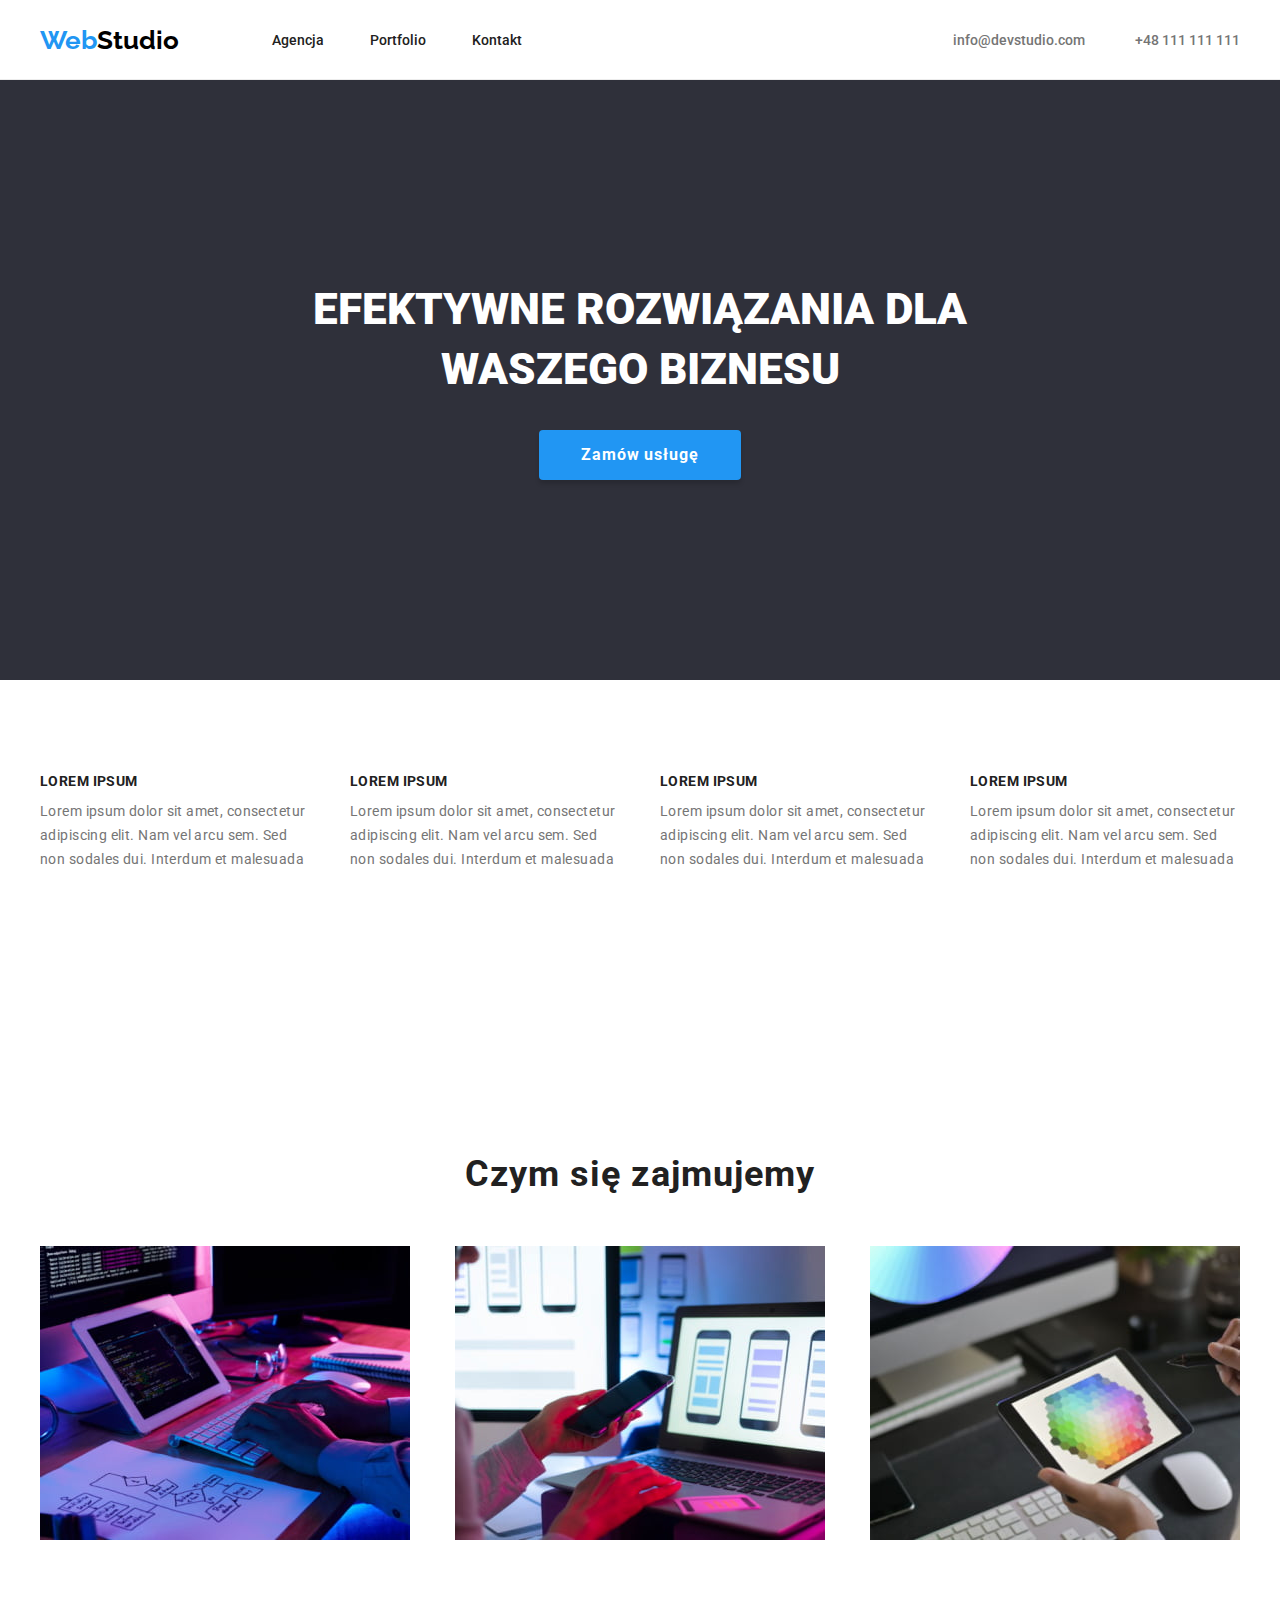
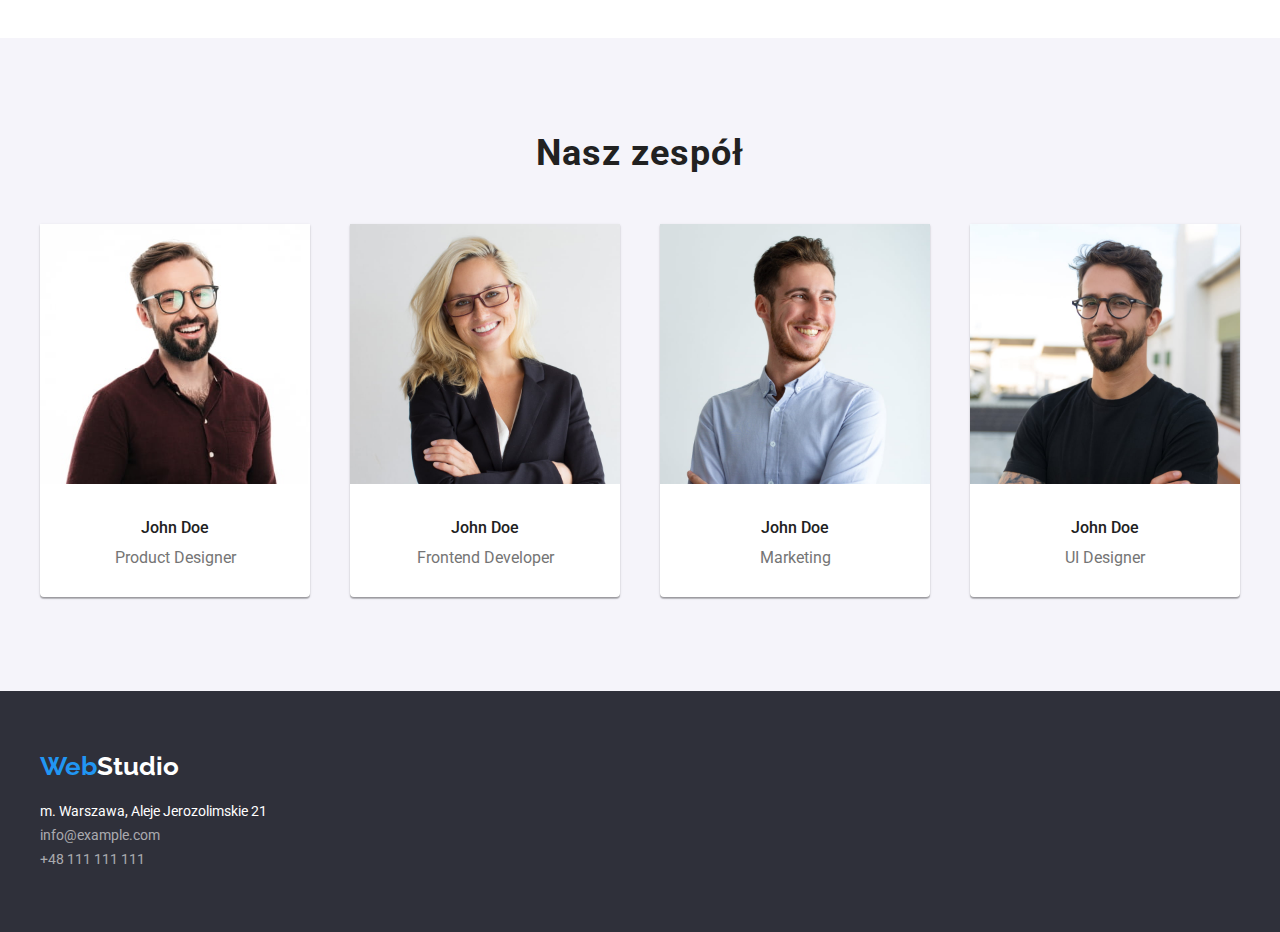
==== index.html @ f836782e "start" ====
<!DOCTYPE html>
<html lang="pl">
  <head>
    <link
    rel="stylesheet"
    href="https://cdnjs.cloudflare.com/ajax/libs/modern-normalize/1.0.0/modern-normalize.min.css"
    />
    <meta charset="utf-8" />
    <meta http-equiv="x-ua-compatible" content="ie=edge" />
    <meta name="viewport" content="width=device-width, initial-scale=1.0" />
    <link rel="stylesheet" href="./css/styles.css" />
    <link rel="preconnect" href="https://fonts.googleapis.com" />
    <link rel="preconnect" href="https://fonts.gstatic.com" crossorigin />
    <link
      href="https://fonts.googleapis.com/css2?family=Raleway:wght@700&family=Roboto:ital,wght@0,400;0,500;0,700;0,900;1,400;1,500;1,700;1,900&display=swap"
      rel="stylesheet"
    />
    <title>WebStudio</title>
  </head>

  <body>
    <!-- Header -->
    <header class="header">
      <div class="container">
        <div class="header-menu">
          <div class="header-menu-items">
            <a
              class="link-webstudio"
              href="https://vigab.github.io/goit-markup-hw-03/"
            >
              <h2 class="web">Web<span class="studio">Studio</span></h2>
            </a>
            <nav>
              <ul class="header-menu-items-nav">
                <li>
                  <a class="header-menu-items-nav-link" href="index.html">Agencja</a>
                </li>
                <li>
                  <a class="header-menu-items-nav-link" href="portfolio.html">Portfolio</a>
                </li>
                <li>
                  <a class="header-menu-items-nav-link" href="kontakt.html">Kontakt</a>
                </li>
              </ul>
              </div>
            </nav>
            <ul class="header-menu-items-contact">
              <li>
                <a class="header-menu-items-contact-link" href="mailto:info@devstudio.com"
                  >info@devstudio.com</a
                >
              </li>
              <li>
                <a class="header-menu-items-contact-link" href="tel:+48111111111"
                  >+48 111 111 111</a
                >
              </li>
            </ul>
        </div>
      </div>
    </header>
    <main>
      <!-- Section 1 -->
      <section class="section-title section">
        <div class="container">
          <h1 class="title-main">EFEKTYWNE ROZWIĄZANIA DLA WASZEGO BIZNESU</h1>
          <button type="button" class="button-main">Zamów usługę
          </button>
        </div>
      </section>
      <!-- Section 2 -->
      <section class="section">
        <div class="container">
          <ul class="section-info">
            <li class="section-info-container">
              <h3 class="section-info-title">LOREM IPSUM</h3>
              <p class="section-info-title-text">
                Lorem ipsum dolor sit amet, consectetur adipiscing elit. Nam vel
                arcu sem. Sed non sodales dui. Interdum et malesuada
              </p>
            </li>
            <li class="section-info-container">
              <h3 class="section-info-title">LOREM IPSUM</h3>
              <p class="section-info-title-text">
                Lorem ipsum dolor sit amet, consectetur adipiscing elit. Nam vel
                arcu sem. Sed non sodales dui. Interdum et malesuada
              </p>
            </li>
            <li class="section-info-container">
              <h3 class="section-info-title">LOREM IPSUM</h3>
              <p class="section-info-title-text">
                Lorem ipsum dolor sit amet, consectetur adipiscing elit. Nam vel
                arcu sem. Sed non sodales dui. Interdum et malesuada
              </p>
            </li>
            <li class="section-info-container">
              <h3 class="section-info-title">LOREM IPSUM</h3>
              <p class="section-info-title-text">
                Lorem ipsum dolor sit amet, consectetur adipiscing elit. Nam vel
                arcu sem. Sed non sodales dui. Interdum et malesuada
              </p>
            </li>
          </ul>
        </div>
      </section>
      <!-- Section 3 -->
      <section class="section">
        <div class="container">
          <h2 class="title-section">Czym się zajmujemy</h2>
          <ul class="title-section-list">
            <li class="title-section-list-item">
              <img
                src="./images/1up.jpg"
                alt="praca przy komputerze 1"
                width="370"
                height="294"
              />
            </li>
            <li class="title-section-list-item">
              <img
                src="./images/2up.jpg"
                alt="praca przy komputerze 2"
                width="370"
                height="294"
              />
            </li>
            <li class="title-section-list-item">
              <img
                src="./images/3up.jpg"
                alt="praca przy komputerze 3"
                width="370"
                height="294"
              />
            </li>
          </ul>
        </div>
      </section>
      <!-- Section 4-->
      <section class="our-team section">
        <div class="container">
          <h2 class="title-section">Nasz zespół</h2>
          <ul class="our-team-list">
            <li class="our-team-list-item">
              <figure class="our-team-image">
                <img
                  src="./images/1down.jpg"
                  alt="praca przy komputerze 1"
                  width="270"
                  height="260"
                />
                <figcaption>
                  <h4 class="name">John Doe</h4>
                  <p class="occupation">Product Designer</p>
                </figcaption>
              </figure>
            </li>
            <li class="our-team-list-item">
              <figure class="our-team-image">
                <img
                  src="./images/2down.jpg"
                  alt="praca przy komputerze 2"
                  width="270"
                  height="260"
                />
                <figcaption>
                  <h4 class="name">John Doe</h4>
                  <p class="occupation">Frontend Developer</p>
                </figcaption>
              </figure>
            </li>
            <li class="our-team-list-item">
              <figure class="our-team-image">
                <img
                  src="./images/3down.jpg"
                  alt="praca przy komputerze 3"
                  width="270"
                  height="260"
                />
                <figcaption>
                  <h4 class="name">John Doe</h4>
                  <p class="occupation">Marketing</p>
                </figcaption>
              </figure>
            </li>
            <li class="our-team-list-item">
              <figure class="our-team-image">
                <img
                  src="./images/4down.jpg"
                  alt="praca przy komputerze 4"
                  width="270"
                  height="260"
                />
                <figcaption>
                  <h4 class="name">John Doe</h4>
                  <p class="occupation">UI Designer</p>
                </figcaption>
              </figure>
            </li>
          </ul>
        </div>
      </section>
    </main>
    <!-- Footer -->
    <footer class="footer">
      <div class="container">
        <a class="link-webstudio" href="https://vigab.github.io/goit-markup-hw-03/">
          <h2 class="footer-web">Web<span class="footer-studio">Studio</span></h2>
        </a>
        <address>
          <ul>
            <li>
              <p class="footer-address">m. Warszawa, Aleje Jerozolimskie 21</p>
            </li>
            <li>
              <a class="footer-contact" href="info@example.com"
                >info@example.com</a
              >
            </li>
            <li>
              <a class="footer-contact" href="tel:+48111111111"
                >+48 111 111 111</a
              >
            </li>
          </ul>
        </address>
      </div>
    </footer>
  </body>
</html>
---- css/styles.css ----
/*all*/
body {
    font-family: 'Roboto',
            sans-serif;
    color: black;
}

:root {
    --main-blue: #2196F3;
    --lighter-black: #212121;
    --main-grey: #757575;
    --background-dark: #2F303A;
    --button-grey: #F5F4FA;
    --background-grey: #F5F4FA;

}

*,
*::before,
*::after {
  box-sizing: border-box;
}

h1,
h2,
h3,
h4,
h5,
h6,
p,
ul {
    margin: 0;
    padding: 0;
}

ul {
    list-style-type: none;
}

.container {
    max-width: 1200px;
    margin: 0 auto;
}

.section {
    padding-top: 94px;
    padding-bottom: 94px;
}

/*Header*/

.header {
    border-bottom: 1px solid #ececec;
    background-color: #fff;
    padding: 25px 0;
    height: 80px;
}

.header-menu {
    display: flex;
    justify-content: space-between;
    flex-wrap: wrap;
    align-items: center;
}

.header-menu-items {
    display: flex;
    flex-wrap: wrap;
    align-items: center;
    list-style: none;
}

.header-menu-items-nav {
    display: flex;
    flex-wrap: wrap;
    align-items: center;
    list-style: none;
    margin-left: -46px;

}

.header-menu-items-contact {
    display: flex;
    flex-wrap: wrap;
    align-items: center;
    list-style: none;
    margin-left: -50px;
}

.web,
.studio {
    font-family: Raleway, sans-serif;
    font-size: 26px;
    font-weight: 700;
    line-height: 1.19;
}

.link-webstudio {
    margin-right: 93px;
}

.web {
    color: var(--main-blue);
}

.studio {
    color: black;
}

.header-menu-items-nav-link:hover,
.header-menu-items-nav-link:focus {
    color: var(--main-blue);
}

.header-menu-items-contact-link:hover,
.header-menu-items-contact-link:focus {
    color: var(--main-blue);
}

.header-menu-items-nav-link,
.header-menu-items-contact-link,
.link-webstudio {
    text-decoration: none;
    font-weight: 500;
    font-size: 14px;
    line-height: 1.14em;
}

.header-menu-items-nav-link {
    color: var(--lighter-black);
    margin-left: 46px;
}

.header-menu-items-contact-link {
    color: var(--main-grey);
    margin-left: 50px;
}


/*Sections main page*/

.section-title {
    background-color: var(--background-dark);
    text-align: center;
    padding: 200px 0;
}


.our-team {
    background-color: var(--background-grey);
}

.title-main {
    color: white;
    font-size: 44px;
    font-weight: 900;
    text-align: center;
    line-height: 1.36em;
    max-width: 696px;
    margin: 0 auto 30px;

}

.button-main {
    background-color: var(--main-blue);
    cursor: pointer;
    border: 0px;
    color: white;
    font-size: 16px;
    font-weight: 700;
    text-align: center;
    line-height: 1.875em;
    padding: 10px 42px;
    border-radius: 4px;
    letter-spacing: 0.06em;
    box-shadow: 0px 4px 4px rgba(0, 0, 0, 0.15);
    border-radius: 4px;
}

.button-main:hover {
    background-color: #2196F3CC;
}

.section-info {
    display: flex;
    list-style-type: none;
    flex-wrap: wrap;
    margin-bottom: -30px;
    padding-bottom: 94px;
    justify-content: space-between;
}

.section-info-container {
    margin-bottom: 30px;
    max-width: 270px;
}

.section-info-title {
    font-weight: 700;
    font-size: 14px;
    text-transform: uppercase;
    color: var(--lighter-black);
    line-height: 1.14em;
    margin-bottom: 10px;
    letter-spacing: 0.03em;
}

.section-info-title-text {
    font-size: 14px;
    color: var(--main-grey);
    line-height: 1.71em;
    letter-spacing: 0.03em;
}

.title-section {
    font-size: 36px;
    font-weight: 700;
    text-align: center;
    color: var(--lighter-black);
    line-height: 1.17em;
    margin-bottom: 50px;
    letter-spacing: 0.03em;
}

.title-section-list {
    display: flex;
    flex-wrap: wrap;
    margin-bottom: -30px;
    justify-content: space-between;
    
}

.title-section-list-item {
    margin-bottom: 30px;
}

.our-team-list {
    list-style-type: none;
    display: flex;
    flex-wrap: wrap;
    margin-bottom: -30px;
    justify-content: space-between;
}

.our-team-list-item {
    background-color: #fff;
    text-align: center;
    box-shadow: 0px 1px 3px rgba(0, 0, 0, 0.12), 0px 1px 1px rgba(0, 0, 0, 0.14), 0px 2px 1px rgba(0, 0, 0, 0.2);
    border-radius: 0px 0px 4px 4px;
    margin-bottom: 30px;
}

.our-team-image {
    margin: 0px;
}

.name {
    font-weight: 500;
    font-size: 16px;
    text-align: center;
    color: var(--lighter-black);
    line-height: 1.19em;
    padding-top: 30px;
    margin-bottom: 10px;
}

.occupation {
    font-size: 16px;
    text-align: center;
    color: var(--main-grey);
    line-height: 1.19em;
    padding-bottom: 30px;
}


/* Section portfolio */

.portfolio-buttons {
    padding-bottom: 0px;
}

.portfolio-projects {
    padding-top: 0px;
}

.button-portfolio {
    background-color: var(--button-grey);
    cursor: pointer;
    border: 0px;
    padding: 6px 22px;
    border-radius: 4px;
    box-shadow: 0px 4px 4px rgba(0, 0, 0, 0.25);

}

.button-portfolio:hover {
    background-color: var(--main-blue);
}

.button-portfolio:hover > span {
    color: white;
}

.button-portfolio-text {
    font-size: 16px;
    font-weight: 500;
    line-height: 1.62em;
    color: var(--lighter-black);
    text-align: center;
    letter-spacing: 0.03em;
}

.portfolio-buttons-list {
    display: flex;
    justify-content: center;
    list-style-type: none;
    flex-wrap: wrap;
    margin-left: -8px;
    margin-bottom: -8px;
    padding-bottom: 50px;
    
}

.portfolio-buttons-list-item {
    margin-left: 8px;
    margin-bottom: 8px;
}

.portfolio-projects-list {
    list-style-type: none;
    display: flex;
    flex-wrap: wrap;
    margin-bottom: -30px;
    justify-content: space-between;
}



.portfolio-projects-list-item {
    margin-bottom: 30px;
    max-width: 370px;
    border: 1px solid #EEEEEE;
}

.portfolio-projects-image {
    margin: 0px;
}

.portfolio-name {
    font-weight: 700;
    font-size: 18px;
    line-height: 2em;
    color: var(--lighter-black);
    letter-spacing: 0.06em;
}

.affiliation {
    font-size: 16px;
    line-height: 1.88em;
    color: var(--main-grey);
    letter-spacing: 0.03em;
}

.portfolio-projects-caption {
    margin: 20px 24px 20px 24px;
}

/*Footer*/

.footer {
    background-color: var(--background-dark);
    padding: 60px 0;
}

.footer-web,
.footer-studio {
    font-family: Raleway, sans-serif;
    font-size: 26px;
    font-weight: 700;
    line-height: 1.19em;
}

.footer-web {
    color: var(--main-blue);
}

.footer-studio {
    color: white;
}

.footer-address {
    color: white;
}

.footer-contact:hover,
.footer-contact:focus {
    color: var(--main-blue);
}

.footer-contact {
    text-decoration: none;
    color: rgba(255, 255, 255, 0.6);
}

.footer-address,
.footer-contact {
    font-size: 14px;
    line-height: 1.71em;
    font-style: normal;
}
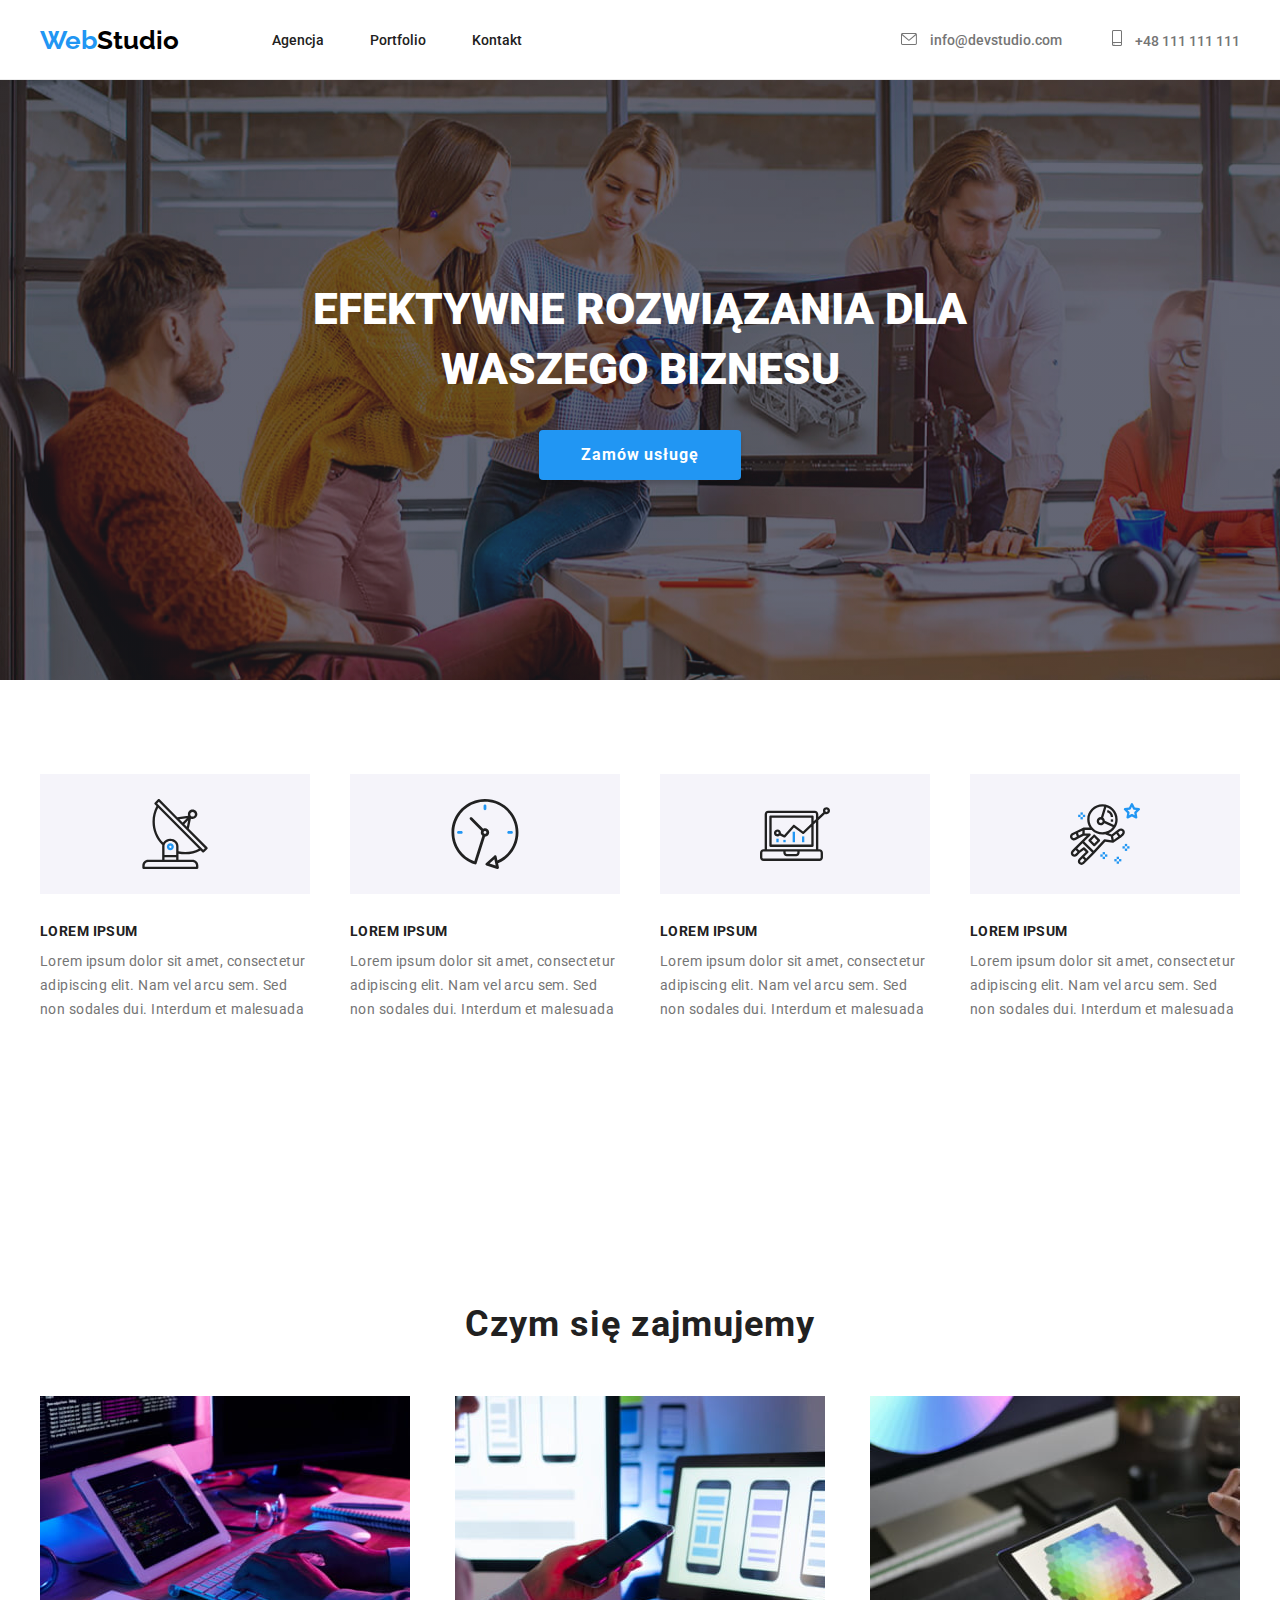
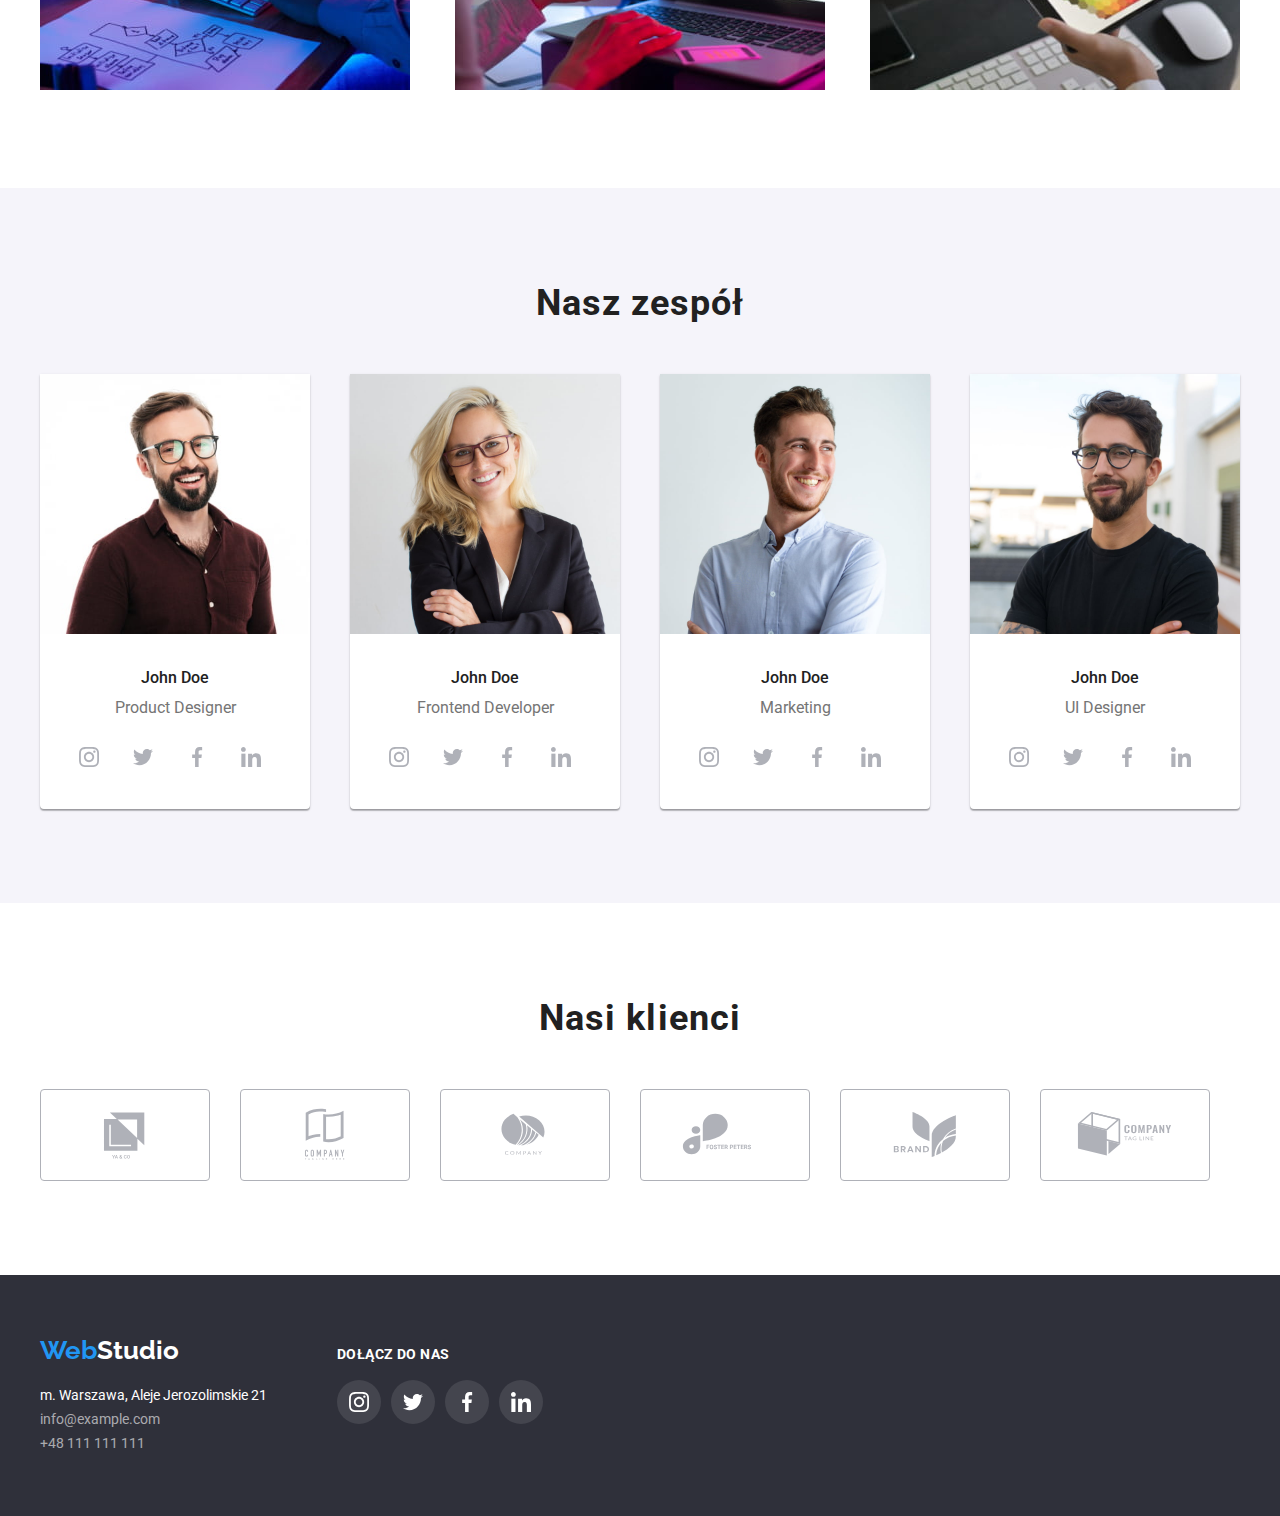
==== commit ac119406: "done" ====
--- a/index.html
+++ b/index.html
@@ -46,13 +46,19 @@
             </nav>
             <ul class="header-menu-items-contact">
               <li>
-                <a class="header-menu-items-contact-link" href="mailto:info@devstudio.com"
-                  >info@devstudio.com</a
-                >
+                <a class="header-menu-items-contact-link" href="mailto:info@devstudio.com">
+                  <svg class="contact-icon" width="16px" height="12px">
+                    <use href="./images/icons.svg#icon-email"></use>
+                  </svg>
+                info@devstudio.com</a>
               </li>
               <li>
                 <a class="header-menu-items-contact-link" href="tel:+48111111111"
-                  >+48 111 111 111</a
+                  >
+                  <svg class="contact-icon" width="10px" height="16px">
+                    <use href="./images/icons.svg#icon-tel"></use>
+                  </svg>
+                  +48 111 111 111</a
                 >
               </li>
             </ul>
@@ -60,7 +66,7 @@
       </div>
     </header>
     <main>
-      <!-- Section 1 -->
+      <!-- Section Title -->
       <section class="section-title section">
         <div class="container">
           <h1 class="title-main">EFEKTYWNE ROZWIĄZANIA DLA WASZEGO BIZNESU</h1>
@@ -68,11 +74,16 @@
           </button>
         </div>
       </section>
-      <!-- Section 2 -->
+      <!-- Section Info -->
       <section class="section">
         <div class="container">
           <ul class="section-info">
             <li class="section-info-container">
+              <div class="section-info-icon">
+                <svg class="icon" width="70" height="70">
+                  <use href="./images/icons.svg#icon-antenna"></use>
+                </svg>
+              </div>
               <h3 class="section-info-title">LOREM IPSUM</h3>
               <p class="section-info-title-text">
                 Lorem ipsum dolor sit amet, consectetur adipiscing elit. Nam vel
@@ -80,6 +91,11 @@
               </p>
             </li>
             <li class="section-info-container">
+              <div class="section-info-icon">
+                <svg class="icon" width="70" height="70">
+                  <use href="./images/icons.svg#icon-clock"></use>
+                </svg>
+              </div>
               <h3 class="section-info-title">LOREM IPSUM</h3>
               <p class="section-info-title-text">
                 Lorem ipsum dolor sit amet, consectetur adipiscing elit. Nam vel
@@ -87,6 +103,11 @@
               </p>
             </li>
             <li class="section-info-container">
+              <div class="section-info-icon">
+                <svg class="icon" width="70" height="70">
+                  <use href="./images/icons.svg#icon-diagram"></use>
+                </svg>
+              </div>
               <h3 class="section-info-title">LOREM IPSUM</h3>
               <p class="section-info-title-text">
                 Lorem ipsum dolor sit amet, consectetur adipiscing elit. Nam vel
@@ -94,6 +115,11 @@
               </p>
             </li>
             <li class="section-info-container">
+              <div class="section-info-icon">
+                <svg class="icon" width="70" height="70">
+                  <use href="./images/icons.svg#icon-astronaut"></use>
+                </svg>
+              </div>
               <h3 class="section-info-title">LOREM IPSUM</h3>
               <p class="section-info-title-text">
                 Lorem ipsum dolor sit amet, consectetur adipiscing elit. Nam vel
@@ -103,7 +129,7 @@
           </ul>
         </div>
       </section>
-      <!-- Section 3 -->
+      <!-- Section What we do -->
       <section class="section">
         <div class="container">
           <h2 class="title-section">Czym się zajmujemy</h2>
@@ -135,7 +161,7 @@
           </ul>
         </div>
       </section>
-      <!-- Section 4-->
+      <!-- Section Our Team-->
       <section class="our-team section">
         <div class="container">
           <h2 class="title-section">Nasz zespół</h2>
@@ -144,13 +170,51 @@
               <figure class="our-team-image">
                 <img
                   src="./images/1down.jpg"
-                  alt="praca przy komputerze 1"
+                  alt="pracownik 1"
                   width="270"
                   height="260"
                 />
                 <figcaption>
                   <h4 class="name">John Doe</h4>
                   <p class="occupation">Product Designer</p>
+                  <ul class="our-team-icons-list">
+                    <li>
+                      <a class="our-team-icons-item" href="">
+                        <svg class="social-icon" width="20" height="20">
+                          <use
+                            href="./images/icons.svg#icon-instagram"
+                          ></use>
+                        </svg>
+                      </a>
+                    </li>
+                    <li>
+                      <a class="our-team-icons-item" href="">
+                        <svg class="social-icon" width="20" height="20">
+                          <use
+                            href="./images/icons.svg#icon-twitter"
+                          ></use>
+                        </svg>
+                      </a>
+                    </li>
+                    <li>
+                      <a class="our-team-icons-item" href="">
+                        <svg class="social-icon" width="20" height="20">
+                          <use
+                            href="./images/icons.svg#icon-facebook"
+                          ></use>
+                        </svg>
+                      </a>
+                    </li>
+                    <li>
+                      <a class="our-team-icons-item" href="">
+                        <svg class="social-icon" width="20" height="20">
+                          <use
+                            href="./images/icons.svg#icon-linkedin"
+                          ></use>
+                        </svg>
+                      </a>
+                    </li>
+                  </ul>
                 </figcaption>
               </figure>
             </li>
@@ -158,13 +222,51 @@
               <figure class="our-team-image">
                 <img
                   src="./images/2down.jpg"
-                  alt="praca przy komputerze 2"
+                  alt="pracownik 2"
                   width="270"
                   height="260"
                 />
                 <figcaption>
                   <h4 class="name">John Doe</h4>
                   <p class="occupation">Frontend Developer</p>
+                  <ul class="our-team-icons-list">
+                    <li>
+                      <a class="our-team-icons-item" href="">
+                        <svg class="social-icon" width="20" height="20">
+                          <use
+                            href="./images/icons.svg#icon-instagram"
+                          ></use>
+                        </svg>
+                      </a>
+                    </li>
+                    <li>
+                      <a class="our-team-icons-item" href="">
+                        <svg class="social-icon" width="20" height="20">
+                          <use
+                            href="./images/icons.svg#icon-twitter"
+                          ></use>
+                        </svg>
+                      </a>
+                    </li>
+                    <li>
+                      <a class="our-team-icons-item" href="">
+                        <svg class="social-icon" width="20" height="20">
+                          <use
+                            href="./images/icons.svg#icon-facebook"
+                          ></use>
+                        </svg>
+                      </a>
+                    </li>
+                    <li>
+                      <a class="our-team-icons-item" href="">
+                        <svg class="social-icon" width="20" height="20">
+                          <use
+                            href="./images/icons.svg#icon-linkedin"
+                          ></use>
+                        </svg>
+                      </a>
+                    </li>
+                  </ul>
                 </figcaption>
               </figure>
             </li>
@@ -172,13 +274,51 @@
               <figure class="our-team-image">
                 <img
                   src="./images/3down.jpg"
-                  alt="praca przy komputerze 3"
+                  alt="pracownik 3"
                   width="270"
                   height="260"
                 />
                 <figcaption>
                   <h4 class="name">John Doe</h4>
                   <p class="occupation">Marketing</p>
+                  <ul class="our-team-icons-list">
+                    <li>
+                      <a class="our-team-icons-item" href="">
+                        <svg class="social-icon" width="20" height="20">
+                          <use
+                            href="./images/icons.svg#icon-instagram"
+                          ></use>
+                        </svg>
+                      </a>
+                    </li>
+                    <li>
+                      <a class="our-team-icons-item" href="">
+                        <svg class="social-icon" width="20" height="20">
+                          <use
+                            href="./images/icons.svg#icon-twitter"
+                          ></use>
+                        </svg>
+                      </a>
+                    </li>
+                    <li>
+                      <a class="our-team-icons-item" href="">
+                        <svg class="social-icon" width="20" height="20">
+                          <use
+                            href="./images/icons.svg#icon-facebook"
+                          ></use>
+                        </svg>
+                      </a>
+                    </li>
+                    <li>
+                      <a class="our-team-icons-item" href="">
+                        <svg class="social-icon" width="20" height="20">
+                          <use
+                            href="./images/icons.svg#icon-linkedin"
+                          ></use>
+                        </svg>
+                      </a>
+                    </li>
+                  </ul>
                 </figcaption>
               </figure>
             </li>
@@ -186,15 +326,103 @@
               <figure class="our-team-image">
                 <img
                   src="./images/4down.jpg"
-                  alt="praca przy komputerze 4"
+                  alt="pracownik 4"
                   width="270"
                   height="260"
                 />
                 <figcaption>
                   <h4 class="name">John Doe</h4>
                   <p class="occupation">UI Designer</p>
+                  <ul class="our-team-icons-list">
+                    <li>
+                      <a class="our-team-icons-item" href="">
+                        <svg class="social-icon" width="20" height="20">
+                          <use
+                            href="./images/icons.svg#icon-instagram"
+                          ></use>
+                        </svg>
+                      </a>
+                    </li>
+                    <li>
+                      <a class="our-team-icons-item" href="">
+                        <svg class="social-icon" width="20" height="20">
+                          <use
+                            href="./images/icons.svg#icon-twitter"
+                          ></use>
+                        </svg>
+                      </a>
+                    </li>
+                    <li>
+                      <a class="our-team-icons-item" href="">
+                        <svg class="social-icon" width="20" height="20">
+                          <use
+                            href="./images/icons.svg#icon-facebook"
+                          ></use>
+                        </svg>
+                      </a>
+                    </li>
+                    <li>
+                      <a class="our-team-icons-item" href="">
+                        <svg class="social-icon" width="20" height="20">
+                          <use
+                            href="./images/icons.svg#icon-linkedin"
+                          ></use>
+                        </svg>
+                      </a>
+                    </li>
+                  </ul>
                 </figcaption>
               </figure>
+            </li>
+          </ul>
+        </div>
+      </section>
+      <!-- Section Our Clients-->
+      <section class="our-customers section">
+        <div class="container">
+          <h2 class="title-section">Nasi klienci</h2>
+          <ul class="our-customers-list">
+            <li>
+              <a class="our-customers-item">
+                <svg class="customers-icon" width="106" height="60">
+                  <use href="./images/icons.svg#icon-logo1"></use>
+                </svg>
+              </a>
+            </li>
+            <li>
+              <a class="our-customers-item">
+                <svg class="customers-icon" width="106" height="60">
+                  <use href="./images/icons.svg#icon-logo2"></use>
+                </svg>
+              </a>
+            </li>
+            <li>
+              <a class="our-customers-item">
+                <svg class="customers-icon" width="106" height="60">
+                  <use href="./images/icons.svg#icon-logo3"></use>
+                </svg>
+              </a>
+            </li>
+            <li>
+              <a class="our-customers-item">
+                <svg class="customers-icon" width="106" height="60">
+                  <use href="./images/icons.svg#icon-logo4"></use>
+                </svg>
+              </a>
+            </li>
+            <li>
+              <a class="our-customers-item">
+                <svg class="customers-icon" width="106" height="60">
+                  <use href="./images/icons.svg#icon-logo5"></use>
+                </svg>
+              </a>
+            </li>
+            <li>
+              <a class="our-customers-item">
+                <svg class="customers-icon" width="106" height="60">
+                  <use href="./images/icons.svg#icon-logo6"></use>
+                </svg>
+              </a>
             </li>
           </ul>
         </div>
@@ -203,6 +431,8 @@
     <!-- Footer -->
     <footer class="footer">
       <div class="container">
+        <div class="footer-flex">
+        <div class="footer-left">
         <a class="link-webstudio" href="https://vigab.github.io/goit-markup-hw-03/">
           <h2 class="footer-web">Web<span class="footer-studio">Studio</span></h2>
         </a>
@@ -223,6 +453,41 @@
             </li>
           </ul>
         </address>
+        </div>
+        <div class="footer-right">
+          <h6 class="join-us">DOŁĄCZ DO NAS</h6>
+          <ul class="footer-social-list">
+            <li>
+              <a href="" class="footer-social-list-item">
+                <svg class="social-icon" width="20" height="20">
+                  <use href="./images/icons.svg#icon-instagram"></use>
+                </svg>
+              </a>
+            </li>
+            <li>
+              <a href="" class="footer-social-list-item">
+                <svg class="social-icon" width="20" height="20">
+                  <use href="./images/icons.svg#icon-twitter"></use>
+                </svg>
+              </a>
+            </li>
+            <li>
+              <a href="" class="footer-social-list-item">
+                <svg class="social-icon" width="20" height="20">
+                  <use href="./images/icons.svg#icon-facebook"></use>
+                </svg>
+              </a>
+            </li>
+            <li>
+              <a href="" class="footer-social-list-item">
+                <svg class="social-icon" width="20" height="20">
+                  <use href="./images/icons.svg#icon-linkedin"></use>
+                </svg>
+              </a>
+            </li>
+          </ul>
+        </div>
+        </div>
       </div>
     </footer>
   </body>
--- a/css/styles.css
+++ b/css/styles.css
@@ -12,6 +12,7 @@
     --background-dark: #2F303A;
     --button-grey: #F5F4FA;
     --background-grey: #F5F4FA;
+    --social-icon: #AFB1B8;
 
 }
 
@@ -107,14 +108,17 @@
     color: black;
 }
 
+.header-menu-items-contact-link:hover,
+.header-menu-items-contact-link:focus,
 .header-menu-items-nav-link:hover,
 .header-menu-items-nav-link:focus {
     color: var(--main-blue);
-}
-
-.header-menu-items-contact-link:hover,
-.header-menu-items-contact-link:focus {
-    color: var(--main-blue);
+    
+}
+
+.contact-icon:focus,
+.contact-icon:hover {
+    fill: var(--main-blue);
 }
 
 .header-menu-items-nav-link,
@@ -136,6 +140,10 @@
     margin-left: 50px;
 }
 
+.contact-icon {
+    margin-right: 10px;
+    fill: currentColor;
+}
 
 /*Sections main page*/
 
@@ -143,6 +151,7 @@
     background-color: var(--background-dark);
     text-align: center;
     padding: 200px 0;
+    background-image: linear-gradient(rgba(47, 48, 58, 0.4), rgba(47, 48, 58, 0.4)), url(../images/background.jpg);
 }
 
 
@@ -179,6 +188,7 @@
 
 .button-main:hover {
     background-color: #2196F3CC;
+    box-shadow: 0px 4px 4px rgba(0, 0, 0, 0.25);
 }
 
 .section-info {
@@ -212,6 +222,17 @@
     letter-spacing: 0.03em;
 }
 
+.section-info-icon {
+    display: flex;
+    width: 270px;
+    height: 120px;
+    align-items: center;
+    justify-content: center;
+    flex-direction: column;
+    margin-bottom: 30px;
+    background-color: var(--background-grey);
+}
+
 .title-section {
     font-size: 36px;
     font-weight: 700;
@@ -269,8 +290,55 @@
     text-align: center;
     color: var(--main-grey);
     line-height: 1.19em;
+    padding-bottom: 18px;
+}
+
+.our-team-icons-list {
+    display: flex;
+    justify-content: center;
     padding-bottom: 30px;
-}
+  }
+
+.our-team-icons-item {
+    display: flex;
+    align-items: center;
+    justify-content: center;
+    fill: var(--social-icon);
+    width: 44px;
+    height: 44px;
+    border-radius: 50%;
+    margin-right: 10px;
+  }
+
+.our-team-icons-item:hover,
+.our-team-icons-item:focus {
+  background-color: var(--main-blue);
+  fill: #ffffff;
+}
+
+.our-customers-list {
+    display: flex;
+    justify-content: center;
+  }
+
+.our-customers-item {
+    display: flex;
+    align-items: center;
+    justify-content: center;
+    cursor: pointer;
+    fill: var(--social-icon);
+    width: 170px;
+    height: 92px;
+    border: 1px solid #afb1b8;
+    border-radius: 4px;
+    margin-right: 30px;
+  }
+
+.our-customers-item:hover,
+.our-customers-item:focus {
+    border-color: var(--main-blue);
+    fill: var(--main-blue);
+  }
 
 
 /* Section portfolio */
@@ -289,15 +357,17 @@
     border: 0px;
     padding: 6px 22px;
     border-radius: 4px;
+
+}
+
+.button-portfolio:hover,
+.button-portfolio:focus {
+    background-color: var(--main-blue);
     box-shadow: 0px 4px 4px rgba(0, 0, 0, 0.25);
-
-}
-
-.button-portfolio:hover {
-    background-color: var(--main-blue);
-}
-
-.button-portfolio:hover > span {
+}
+
+.button-portfolio:hover > span,
+.button-portfolio:focus > span {
     color: white;
 }
 
@@ -365,6 +435,11 @@
     margin: 20px 24px 20px 24px;
 }
 
+.portfolio-projects-list-item:hover {
+    box-shadow: 0px 4px 4px rgba(0, 0, 0, 0.25);
+    cursor: pointer;
+}
+
 /*Footer*/
 
 .footer {
@@ -407,4 +482,47 @@
     font-size: 14px;
     line-height: 1.71em;
     font-style: normal;
+}
+
+.footer-flex {
+    display: flex;
+    align-items: baseline;
+}
+
+.footer-left {
+    margin-right: 70px;
+  }
+
+.join-us {
+    color: #ffffff;
+    font-family: 'Roboto';
+    font-style: normal;
+    font-weight: 700;
+    font-size: 14px;
+    line-height: 16px;
+    letter-spacing: 0.03em;
+    text-transform: uppercase;
+}
+
+.footer-social-list {
+    display: flex;
+    justify-content: center;
+    margin-top: 18px;
+}
+
+.footer-social-list-item {
+    fill: #ffffff;
+    background: rgba(255, 255, 255, 0.1);
+    margin-right: 10px;
+    display: flex;
+    align-items: center;
+    justify-content: center;
+    width: 44px;
+    height: 44px;
+    border-radius: 50%;
+}
+
+.footer-social-list-item:hover,
+.footer-social-list-item:focus {
+  background-color: var(--main-blue);
 }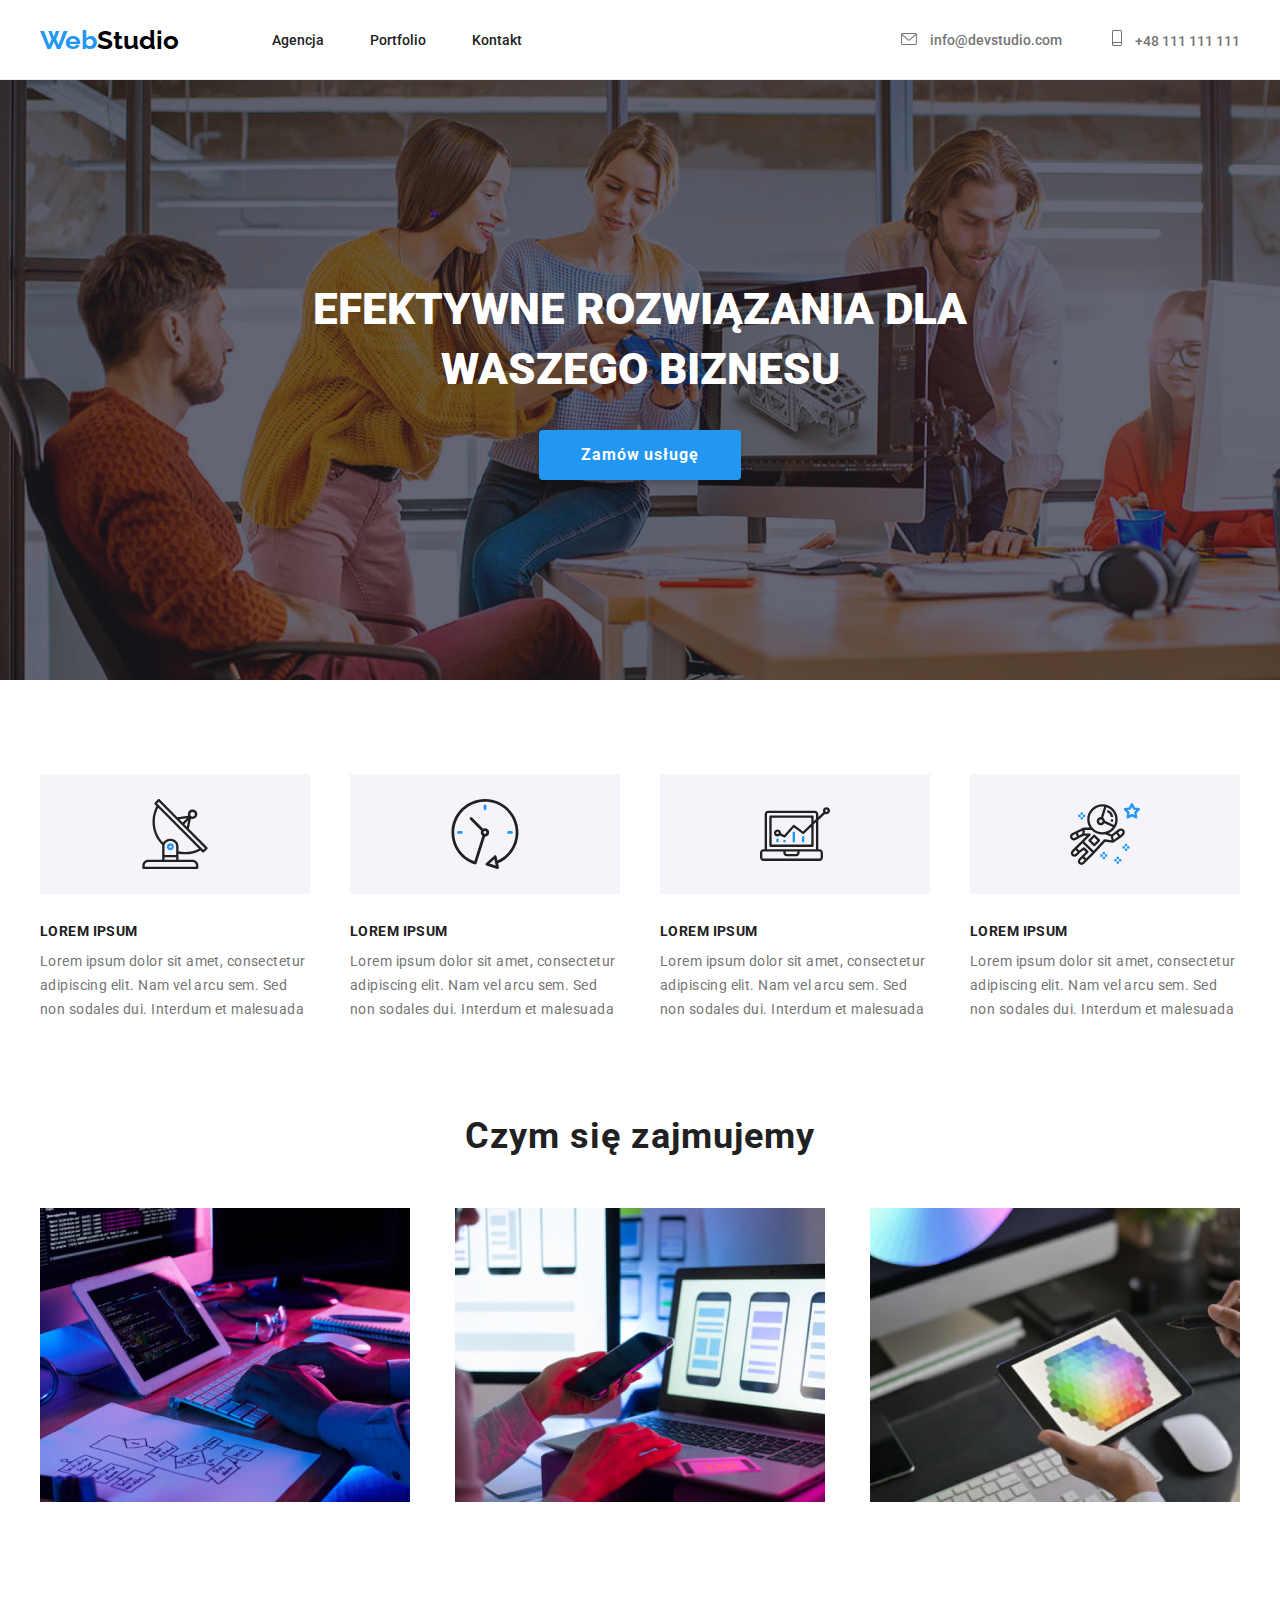
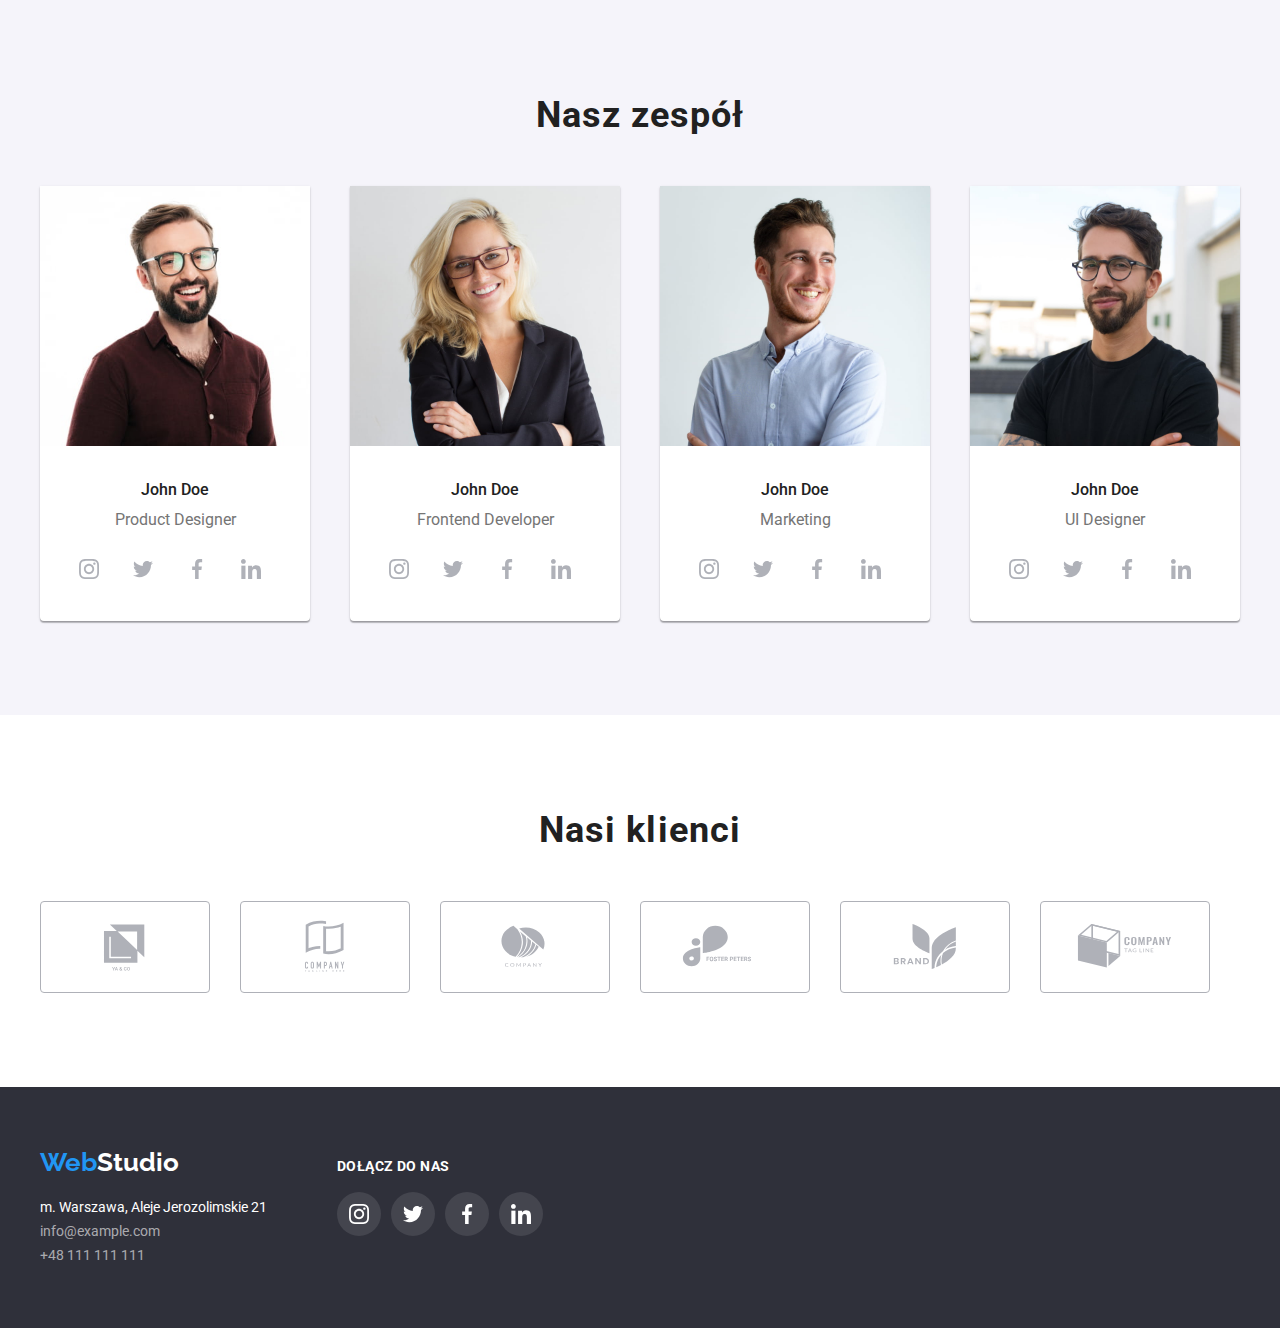
==== commit 8de264c7: "fixing some problems with paddings in sections" ====
--- a/index.html
+++ b/index.html
@@ -26,7 +26,7 @@
           <div class="header-menu-items">
             <a
               class="link-webstudio"
-              href="https://vigab.github.io/goit-markup-hw-03/"
+              href="https://vigab.github.io/goit-markup-hw-04/"
             >
               <h2 class="web">Web<span class="studio">Studio</span></h2>
             </a>
@@ -75,7 +75,7 @@
         </div>
       </section>
       <!-- Section Info -->
-      <section class="section">
+      <section class="section section-assets">
         <div class="container">
           <ul class="section-info">
             <li class="section-info-container">
--- a/css/styles.css
+++ b/css/styles.css
@@ -191,12 +191,15 @@
     box-shadow: 0px 4px 4px rgba(0, 0, 0, 0.25);
 }
 
+.section-assets {
+    padding-bottom: 0px;
+}
+
 .section-info {
     display: flex;
     list-style-type: none;
     flex-wrap: wrap;
     margin-bottom: -30px;
-    padding-bottom: 94px;
     justify-content: space-between;
 }
 
